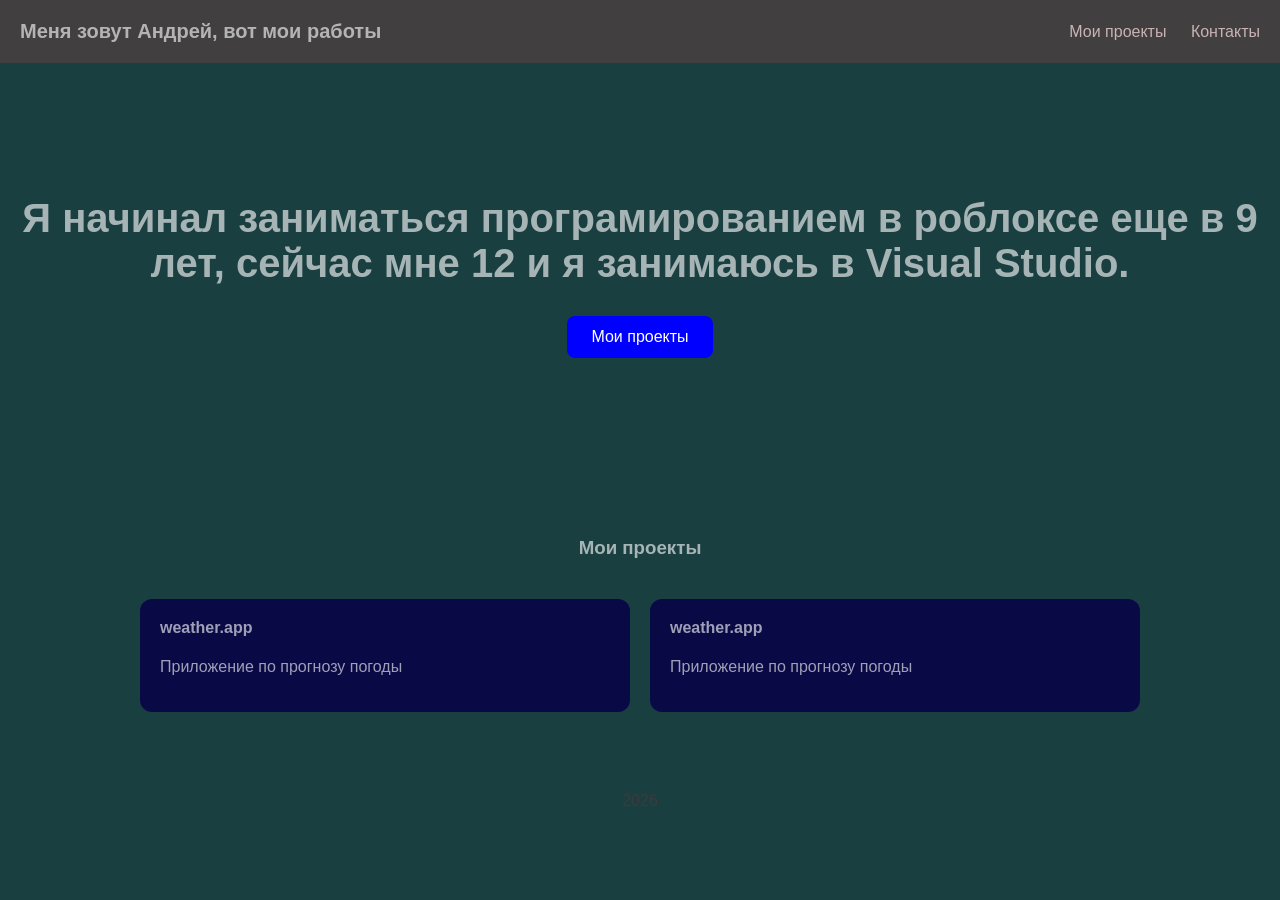
==== index.html @ a729ddb4 "smnjs" ====
<!DOCTYPE html>
<html lang="en">

<head>
    <meta charset="UTF-8">
    <meta name="viewport" content="width=device-width, initial-scale=1.0">
     <link href="index.css" rel="stylesheet">
    <title>Мое портфолео</title>
</head>

<body>
    <header>
        <h1>
            Меня зовут Андрей, вот мои работы
        </h1>
        <nav>
            <a href="#project">Мои проекты</a>
            <a href="#contact">Контакты</a>
        </nav>
    </header>
    <section class="hero">
        <h2>
            Я начинал заниматься програмированием в роблоксе еще в 9 лет, сейчас мне 12 и я занимаюсь в Visual Studio.
        </h2>
        <a href="#project" class="button">Мои проекты</a>
    </section>
    <section id="project" class="project">
        <h3>
            Мои проекты
        </h3>
        <div class="grid">
            <a href="#card" class="card">
                <h4>
                    weather.app
                </h4>
                <p>Приложение по прогнозу погоды</p>
            </a>
             <a href="#card" class="card">
                <h4>
                    weather.app
                </h4>
                <p>Приложение по прогнозу погоды</p>
            </a>
        </div>
    </section>
    <footer>
        2026
    </footer>
</body>

</html>
---- index.css ----
body{
    margin:0;
    font-family: sans-serif;
    background-color: rgb(26, 63, 65);
    color: rgba(255, 255, 255, 0.61);
}

a{
    color: inherit;
    text-decoration: none;
}

header{
    padding: 20px;
    display: flex;
    justify-content: space-between;
    align-items: center;
    background: rgb(65, 63, 63);
}

header h1{
    margin: 0;
    font-size: 20px;
}

nav a{
    color: rgb(202, 179, 179);
    margin-left: 20px;
}

nav a:hover{
    color: chartreuse;
}

.hero{
    text-align: center;
    padding: 100px 20px;
}

.hero h2{
    font-size: 40px;
    margin-bottom: 10px;
}

.h ero p{
    color: rgb(202, 179, 179);
}

.button{
    display: inline-block;
    margin-top: 20px;
    padding: 12px 24px;
    background: blue;
    color: white;
    border-radius: 8px;
}

.project{
    padding: 60px 20px;
    max-width: 1000px;
    margin: auto;
}

.project h3{
    text-align: center;
    margin-bottom: 40px;
}

.grid{
    display: grid;
    grid-template-columns: repeat(auto-fit, minmax(250px, 1fr)); 
    gap: 20px;
}

.card{
    background-color: rgb(9, 9, 70);
    padding: 20px;
    border-radius: 12px;
}

.card h4{
    margin-top: 0;
}

footer{
    text-align: center;
    padding: 20px;
    color: rgb(59, 59, 59);
}
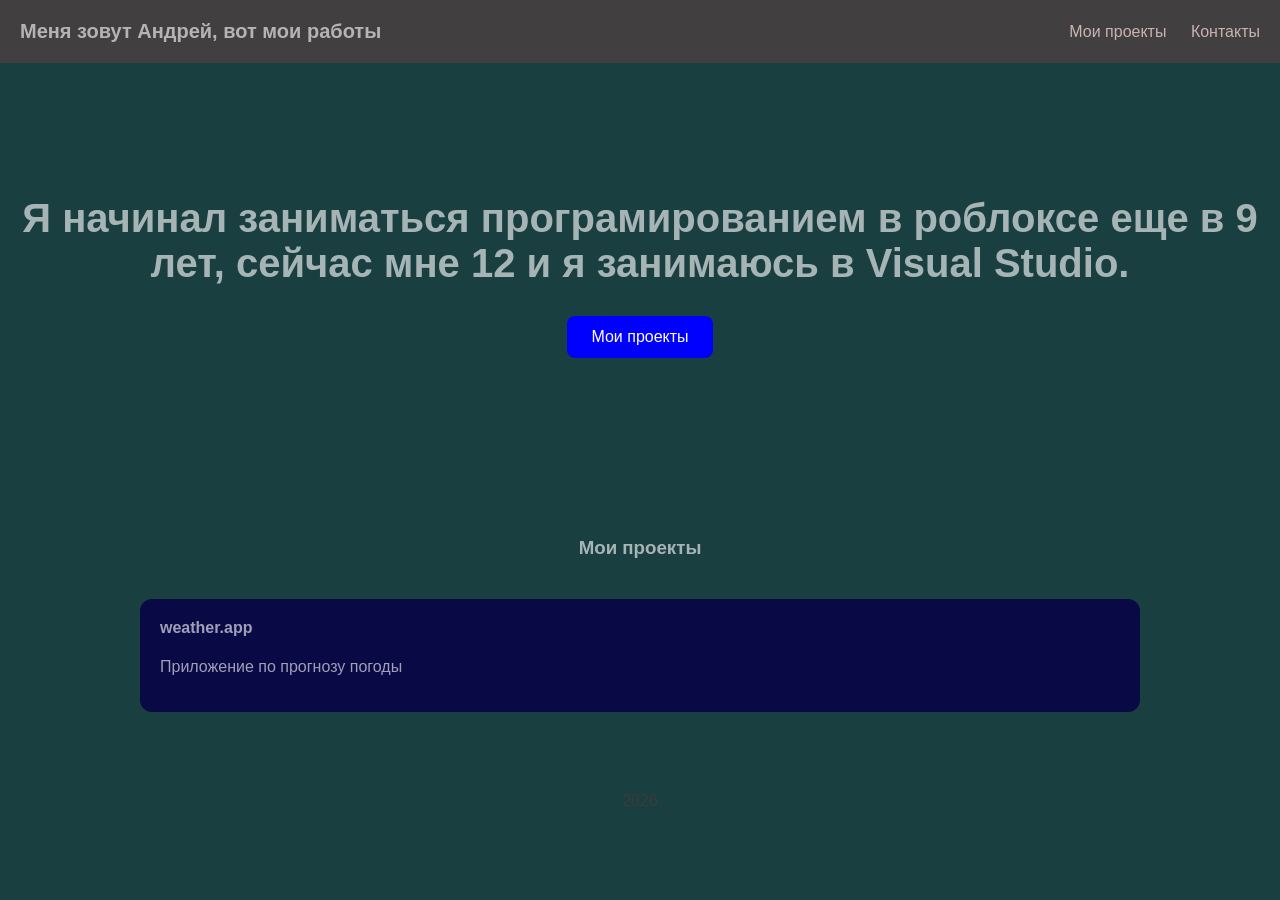
==== commit 6f79ed48: "dfdgdf" ====
--- a/index.html
+++ b/index.html
@@ -29,13 +29,7 @@
             Мои проекты
         </h3>
         <div class="grid">
-            <a href="#card" class="card">
-                <h4>
-                    weather.app
-                </h4>
-                <p>Приложение по прогнозу погоды</p>
-            </a>
-             <a href="#card" class="card">
+            <a href="weather.app.html" class="card">
                 <h4>
                     weather.app
                 </h4>
